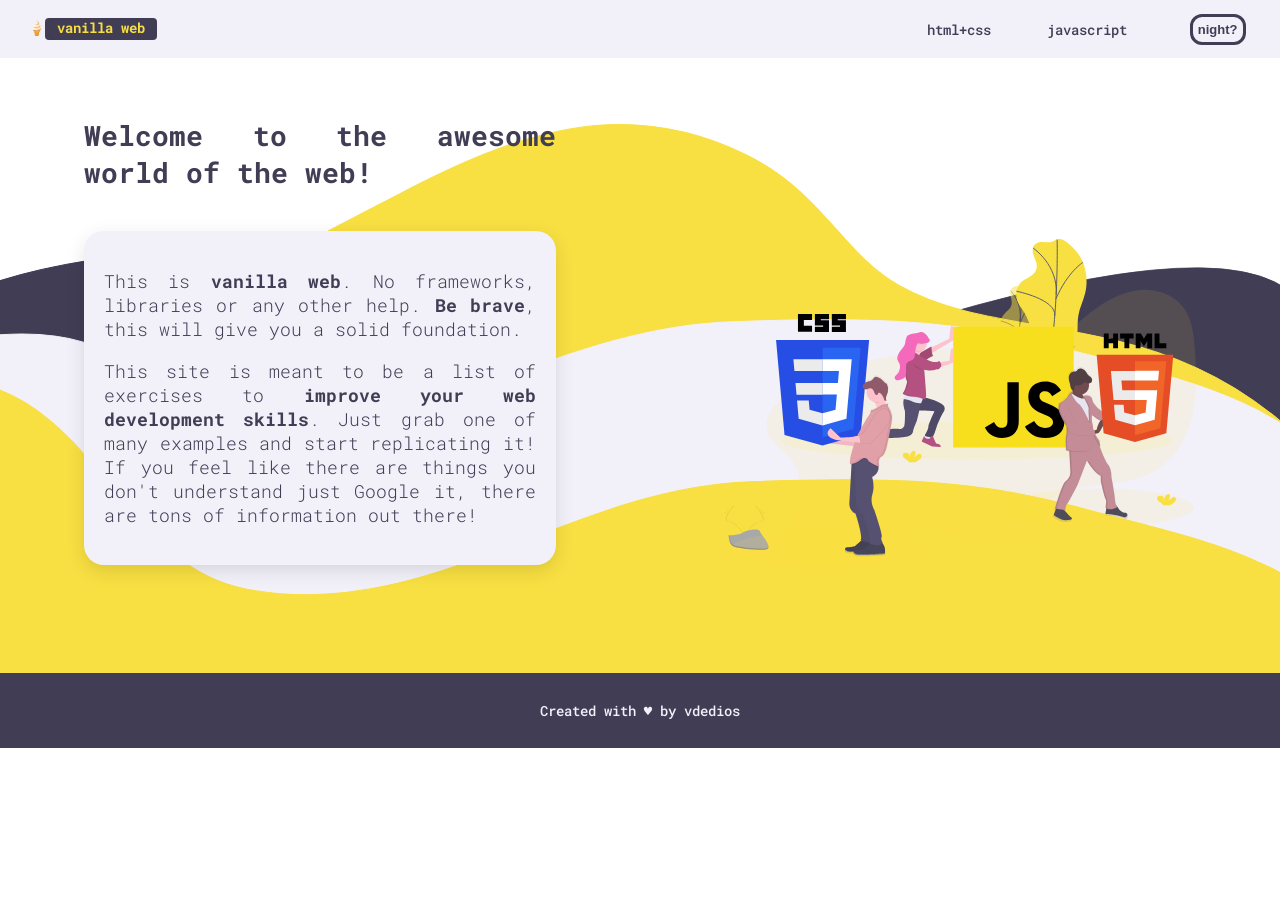
==== index.html @ 58d5588f "add basic landing page" ====
<html>
    <head>
        <meta charset="UTF-8">
        <meta name="Index">
        <meta name="viewport" content="width=device-width, height=device-height, initial-scale=1.0">
        <link href="https://fonts.googleapis.com/css2?family=Roboto+Mono:wght@300;500;900&display=swap" rel="stylesheet">
        <link rel="stylesheet" href="style/style.css">
        <title>Taller Web</title>
    </head>
    <body>
        <header>
            <nav class="navbar">
                <ul class="navbar-nav">
                    <li class="navbar-item"><div class="logo">🍦<div class="back-logo">vanilla web</div></div></li>
                    <li class="navbar-item"><a class="navbar-anchor" href="css/index.html">html+css</a></li>
                    <li class="navbar-item"><a class="navbar-anchor" href="javascript/index.html">javascript</a></li>
                    <li class="navbar-item"><button class="night">night?</button></li>
                </ul>
            </nav>
        </header>
        <main>
            <div class = "content line-component">
                <h1> Welcome to the awesome world of the web!</h1>
                <section>
                    <div class="card animate-card">
                        <p>This is <b>vanilla web</b>. No frameworks, libraries or any other help. <b>Be brave</b>, this will give you a solid foundation.</p>
                        <p>This site is meant to be a list of exercises to <b>improve your web development skills</b>. Just grab one of many examples and start replicating it! If you feel like there are things you don't understand just Google it, there are tons of information out there!</p>
                    </div>
                </section>
            </div>
            <div class="line-component">
                <div class="animate-svg">
                    <img class="image-welcome" src="assets/images/welcome3.svg"></img>
                </div>
            </div>
        </main>
        <footer>
            <div class="footer-content">Created with ♥️ by <a class="footer-anchor" href="github.com/vdedios">vdedios</a><div>
        </footer>
    </body>
</html>
---- style/style.css ----
/* Color palette
 * white
 * dark : #403D55
 * soft grey : #F2F0F9
 * vanilla yelllow : #F8DF42
*/


:root {
    color : #403D55;
    font-family: 'Roboto Mono', monospace;
    font-weight : 500;
    font-size : 14px;
}

a{
    text-decoration: none;
    color : #403D55;
}

body{
    margin : 0;
    padding : 0;
}

/*Styling scrollbar*/
body::-webkit-scrollbar{
    width : 0.5rem;
}

body::-webkit-scrollbar-track{
    background : #403D55; 
}

body::-webkit-scrollbar-thumb{
    background : #F8DF42; 
}

button:focus {
    outline:0;
}

footer{
    display: flex;
    justify-content: center;
    align-items: center;
    background-color : #403D55;
    z-index : 3; 
}

header{
    background-color : #F2F0F9!important;
}

h1{
    margin 0rem 5rem;
    text-align : justify;
}

main{
    background-image : url("../assets/images/fondo5.svg");
    background-position: center;
    background-repeat: no-repeat;
    background-size: cover;
    display : flex;
    justify-content: center;
    align-items: center;
    margin : 0px;
    padding: 1rem 0;
}

p{
    font-weight : 300;
}

ul{
    font-size : 14px;
    list-style: none;
    margin: 0;
    padding: 0;
}

.back-logo{
    background-color : #403D55;
    border-radius : 4px;
    color : #F8DF42;
    display : inline-block;
    text-align : center;
    padding-bottom : 3px;
    width : 8em;
}

.card{
    background-color : #F2F0F9;
    box-shadow : 0 6px 12px 0 rgba(0, 0, 0, 0.01), 0 6px 20px 0 rgba(0, 0, 0, 0.1);
    border-radius : 20px;
    font-size : 18px;
    margin-top : 40px;
    margin-bottom : 10px;
    padding : 20px;
    text-align : justify;
    z-index : 1;
}

.image-welcome{
    display : block;
    width : 100%;
    padding-top : 10rem;
}

.animate-card{
    animation-name: vert;
    animation-duration: 2s;
    animation-timing-function: ease-in-out;
    position : relative;
}

.animate-svg{
    animation-name: hor;
    animation-duration: 2s;
    animation-timing-function: ease-in-out;
    position : relative;
}

.content{
    padding-top : 1rem;
}

.line-component{
    width : 100%;
    padding : 6rem;
}

@keyframes vert {
  0%   {left:0px; top:2000px;}
  50%   {left:0px; top:0px;}
  65%   {left:0px; top:20px;}
  90%   {left:0px; top:-20px;}
  100%   {left:0px; top:00px;}
}

@keyframes hor {
  0%   {left:-2000px; top:0px;}
  100% {left:0px; top:0px;}
}

.logo{
    /*cambiar a flexbox*/
    font-weight : 900;
}

.navbar{
    background-color : #F2F0F9;
    position : fixed;
    width : 100vw;
    z-index : 100;
}

.navbar-nav{
    display : flex;
    align-items : center;
    justify-content: flex-end;
}

.navbar-item{
    /*ver como eliminiar los colores de los enlaces sin hacer una clase nueva*/
    color : #403D55 !important;
    margin: 0.5em 2em;
}

.navbar-item:first-child{
    margin-right : auto;
}

.navbar-anchor{
}

.navbar-anchor:hover{
    border-bottom : 2px solid #403D55;
}

.night{
    background-color : #F2F0F9;
    border : solid 3px #403D55;
    border-radius : 12px;
    color : #403D55;
    display : inline-block;
    font-size : 13px;
    font-weight : 900;
    margin : 0.5em;
    padding : 5px;
}

.night:hover{
    background-color : #403D55;
    border-color : #403D55;
    color : white;
}

.welcome-image{
    display: block;
    margin-left: auto;
    margin-right: auto;
    width : 100%;
}

.footer-content{
    color : #F2F0F9!important;
    text-align : center;
    width : 100%;
    padding: 2em 0;
}

.footer-anchor{
    color : #F2F0F9!important;
}
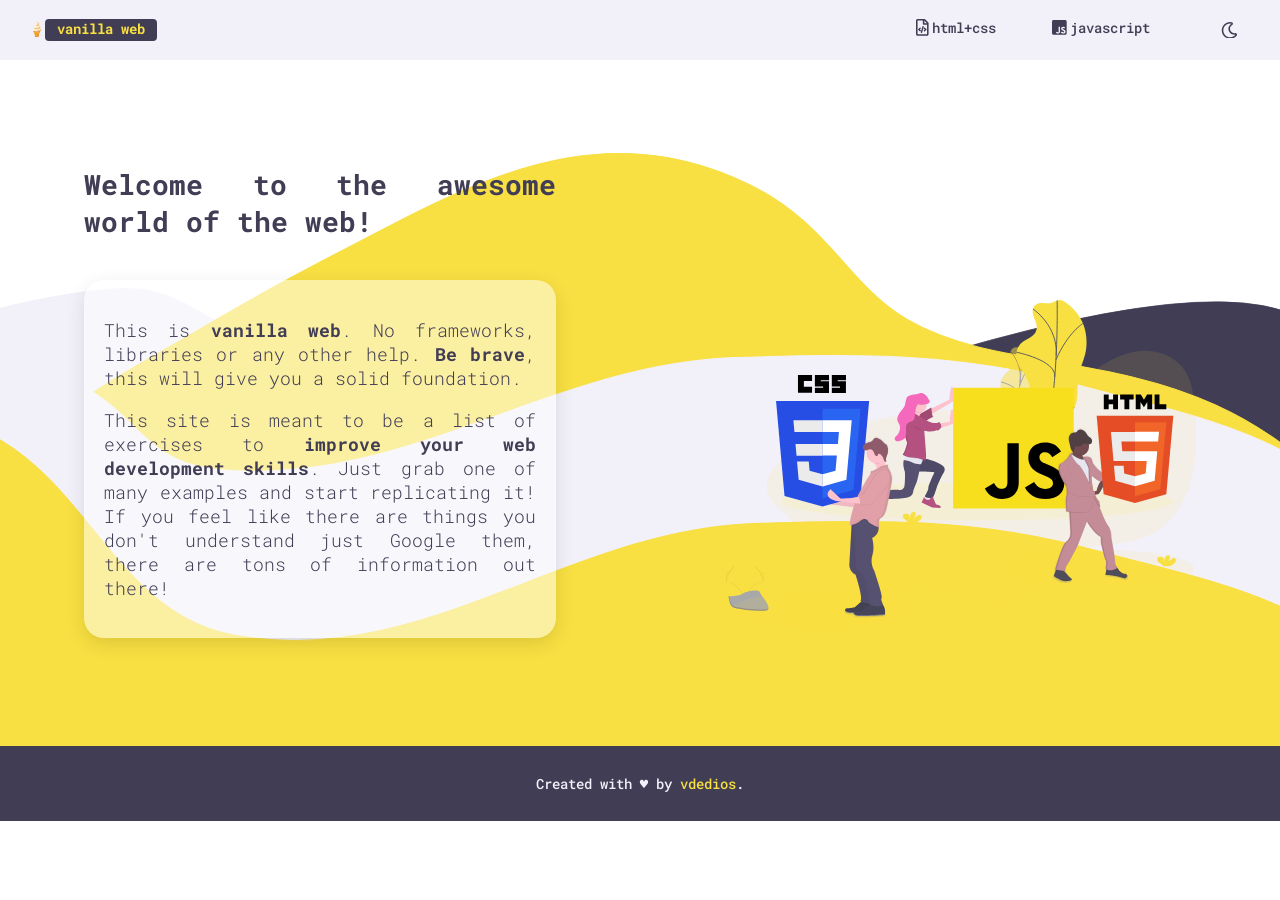
==== commit c1018f35: "improve landing page style" ====
--- a/index.html
+++ b/index.html
@@ -5,16 +5,23 @@
         <meta name="viewport" content="width=device-width, height=device-height, initial-scale=1.0">
         <link href="https://fonts.googleapis.com/css2?family=Roboto+Mono:wght@300;500;900&display=swap" rel="stylesheet">
         <link rel="stylesheet" href="style/style.css">
-        <title>Taller Web</title>
+        <link rel="icon" type="image/png" href="assets/images/favicon.png" />
+        <title>Vanilla web | Improve your web development skills</title>
     </head>
     <body>
         <header>
             <nav class="navbar">
                 <ul class="navbar-nav">
                     <li class="navbar-item"><div class="logo">🍦<div class="back-logo">vanilla web</div></div></li>
-                    <li class="navbar-item"><a class="navbar-anchor" href="css/index.html">html+css</a></li>
-                    <li class="navbar-item"><a class="navbar-anchor" href="javascript/index.html">javascript</a></li>
-                    <li class="navbar-item"><button class="night">night?</button></li>
+                    <li class="navbar-item navbar-anchor">
+                        <svg aria-hidden="true" focusable="false" data-prefix="far" data-icon="file-code" class="nav-icons" role="img" xmlns="http://www.w3.org/2000/svg" viewBox="0 0 384 512"><path fill="currentColor" d="M149.9 349.1l-.2-.2-32.8-28.9 32.8-28.9c3.6-3.2 4-8.8.8-12.4l-.2-.2-17.4-18.6c-3.4-3.6-9-3.7-12.4-.4l-57.7 54.1c-3.7 3.5-3.7 9.4 0 12.8l57.7 54.1c1.6 1.5 3.8 2.4 6 2.4 2.4 0 4.8-1 6.4-2.8l17.4-18.6c3.3-3.5 3.1-9.1-.4-12.4zm220-251.2L286 14C277 5 264.8-.1 252.1-.1H48C21.5 0 0 21.5 0 48v416c0 26.5 21.5 48 48 48h288c26.5 0 48-21.5 48-48V131.9c0-12.7-5.1-25-14.1-34zM256 51.9l76.1 76.1H256zM336 464H48V48h160v104c0 13.3 10.7 24 24 24h104zM209.6 214c-4.7-1.4-9.5 1.3-10.9 6L144 408.1c-1.4 4.7 1.3 9.6 6 10.9l24.4 7.1c4.7 1.4 9.6-1.4 10.9-6L240 231.9c1.4-4.7-1.3-9.6-6-10.9zm24.5 76.9l.2.2 32.8 28.9-32.8 28.9c-3.6 3.2-4 8.8-.8 12.4l.2.2 17.4 18.6c3.3 3.5 8.9 3.7 12.4.4l57.7-54.1c3.7-3.5 3.7-9.4 0-12.8l-57.7-54.1c-3.5-3.3-9.1-3.2-12.4.4l-17.4 18.6c-3.3 3.5-3.1 9.1.4 12.4z"></path></svg>
+                        <a href="css/index.html">html+css</a>
+                    </li>
+                    <li class="navbar-item navbar-anchor">
+                        <svg aria-hidden="true" focusable="false" data-prefix="fab" data-icon="js-squimg" class="nav-icons" role="img" xmlns="http://www.w3.org/2000/svg" viewBox="0 0 448 512"><path fill="currentColor" d="M400 32H48C21.5 32 0 53.5 0 80v352c0 26.5 21.5 48 48 48h352c26.5 0 48-21.5 48-48V80c0-26.5-21.5-48-48-48zM243.8 381.4c0 43.6-25.6 63.5-62.9 63.5-33.7 0-53.2-17.4-63.2-38.5l34.3-20.7c6.6 11.7 12.6 21.6 27.1 21.6 13.8 0 22.6-5.4 22.6-26.5V237.7h42.1v143.7zm99.6 63.5c-39.1 0-64.4-18.6-76.7-43l34.3-19.8c9 14.7 20.8 25.6 41.5 25.6 17.4 0 28.6-8.7 28.6-20.8 0-14.4-11.4-19.5-30.7-28l-10.5-4.5c-30.4-12.9-50.5-29.2-50.5-63.5 0-31.6 24.1-55.6 61.6-55.6 26.8 0 46 9.3 59.8 33.7L368 290c-7.2-12.9-15-18-27.1-18-12.3 0-20.1 7.8-20.1 18 0 12.6 7.8 17.7 25.9 25.6l10.5 4.5c35.8 15.3 55.9 31 55.9 66.2 0 37.8-29.8 58.6-69.7 58.6z"></path></svg>
+                        <a href="javascript/index.html">javascript</a>
+                    </li>
+                    <li class="navbar-item"><button class="night"><svg aria-hidden="true" focusable="false" data-prefix="far" data-icon="moon" class="nav-icons nav-icons-moon" role="img" xmlns="http://www.w3.org/2000/svg" viewBox="0 0 512 512"><path fill="currentColor" d="M279.135 512c78.756 0 150.982-35.804 198.844-94.775 28.27-34.831-2.558-85.722-46.249-77.401-82.348 15.683-158.272-47.268-158.272-130.792 0-48.424 26.06-92.292 67.434-115.836 38.745-22.05 28.999-80.788-15.022-88.919A257.936 257.936 0 0 0 279.135 0c-141.36 0-256 114.575-256 256 0 141.36 114.576 256 256 256zm0-464c12.985 0 25.689 1.201 38.016 3.478-54.76 31.163-91.693 90.042-91.693 157.554 0 113.848 103.641 199.2 215.252 177.944C402.574 433.964 344.366 464 279.135 464c-114.875 0-208-93.125-208-208s93.125-208 208-208z"></path></svg></button></li>
                 </ul>
             </nav>
         </header>
@@ -24,7 +31,7 @@
                 <section>
                     <div class="card animate-card">
                         <p>This is <b>vanilla web</b>. No frameworks, libraries or any other help. <b>Be brave</b>, this will give you a solid foundation.</p>
-                        <p>This site is meant to be a list of exercises to <b>improve your web development skills</b>. Just grab one of many examples and start replicating it! If you feel like there are things you don't understand just Google it, there are tons of information out there!</p>
+                        <p>This site is meant to be a list of exercises to <b>improve your web development skills</b>. Just grab one of many examples and start replicating it! If you feel like there are things you don't understand just Google them, there are tons of information out there!</p>
                     </div>
                 </section>
             </div>
@@ -35,7 +42,7 @@
             </div>
         </main>
         <footer>
-            <div class="footer-content">Created with ♥️ by <a class="footer-anchor" href="github.com/vdedios">vdedios</a><div>
+            <div class="footer-content">Created with ♥️ by <a class="footer-anchor" href="https://github.com/vdedios">vdedios</a>.<div>
         </footer>
     </body>
 </html>
--- a/style/style.css
+++ b/style/style.css
@@ -1,10 +1,13 @@
-/* Color palette
+/* Color palette - LIGHT
  * white
  * dark : #403D55
  * soft grey : #F2F0F9
  * vanilla yelllow : #F8DF42
 */
 
+/* Color palette - DARK
+ * vanilla yelllow : define
+*/
 
 :root {
     color : #403D55;
@@ -66,7 +69,8 @@
     justify-content: center;
     align-items: center;
     margin : 0px;
-    padding: 1rem 0;
+    padding : 1rem 0;
+    padding-top : 4.5rem;
 }
 
 p{
@@ -91,7 +95,6 @@
 }
 
 .card{
-    background-color : #F2F0F9;
     box-shadow : 0 6px 12px 0 rgba(0, 0, 0, 0.01), 0 6px 20px 0 rgba(0, 0, 0, 0.1);
     border-radius : 20px;
     font-size : 18px;
@@ -102,6 +105,19 @@
     z-index : 1;
 }
 
+.card::after {
+    content: "";
+    background: url(../assets/images/white.png);
+    border-radius : 20px;
+    opacity: 0.5;
+    top: 0;
+    left: 0;
+    bottom: 0;
+    right: 0;
+    position: absolute;
+    z-index: -1;   
+}
+
 .image-welcome{
     display : block;
     width : 100%;
@@ -164,24 +180,39 @@
 
 .navbar-item{
     /*ver como eliminiar los colores de los enlaces sin hacer una clase nueva*/
+    display : flex;
+    justify-content: center;
+    align-items: center;
     color : #403D55 !important;
     margin: 0.5em 2em;
 }
 
+.nav-icons{
+    height : 1.2rem;
+    padding-right : 0.25rem;
+}
+
+.nav-icons-moon{
+    padding-right : 0rem;
+}
+
 .navbar-item:first-child{
     margin-right : auto;
 }
 
 .navbar-anchor{
+    border-bottom : solid 2px transparent;
+    padding-bottom : 0.2rem; 
+
 }
 
 .navbar-anchor:hover{
-    border-bottom : 2px solid #403D55;
+    border-color : #403D55;
 }
 
 .night{
     background-color : #F2F0F9;
-    border : solid 3px #403D55;
+    border : solid 3px transparent;
     border-radius : 12px;
     color : #403D55;
     display : inline-block;
@@ -193,8 +224,7 @@
 
 .night:hover{
     background-color : #403D55;
-    border-color : #403D55;
-    color : white;
+    color : #F8DF42!important;
 }
 
 .welcome-image{
@@ -212,5 +242,5 @@
 }
 
 .footer-anchor{
-    color : #F2F0F9!important;
-}
+    color : #F8DF42!important;
+}
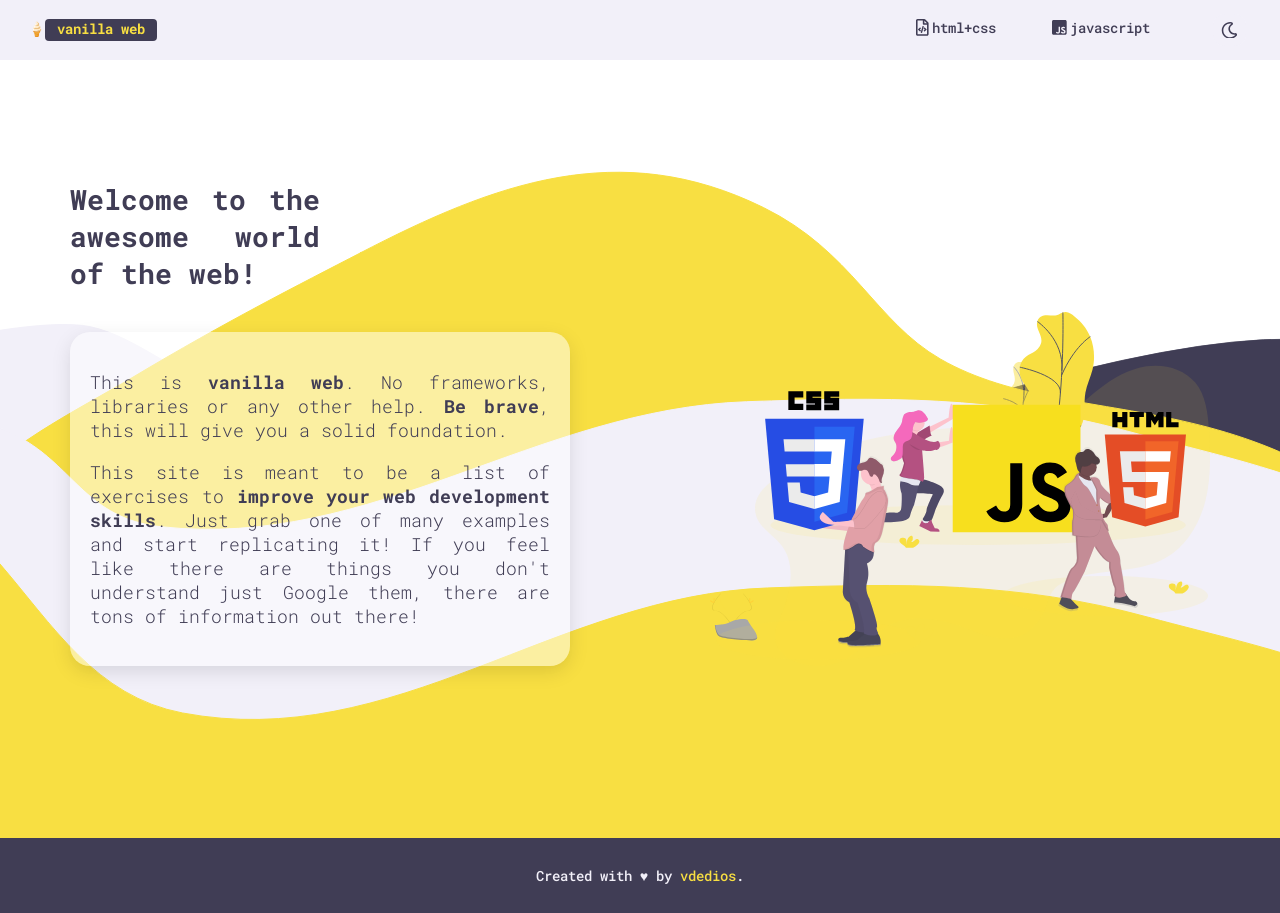
==== commit 2d0da541: "improve landing page style" ====
--- a/index.html
+++ b/index.html
@@ -26,7 +26,7 @@
             </nav>
         </header>
         <main>
-            <div class = "content line-component">
+            <div class = "line-component">
                 <h1> Welcome to the awesome world of the web!</h1>
                 <section>
                     <div class="card animate-card">
--- a/style/style.css
+++ b/style/style.css
@@ -53,14 +53,18 @@
 
 header{
     background-color : #F2F0F9!important;
+    position : fixed;
+    width : 100vw;
+    z-index : 2;
 }
 
 h1{
-    margin 0rem 5rem;
+    width : 50%;
     text-align : justify;
 }
 
 main{
+    min-height : 90vh;
     background-image : url("../assets/images/fondo5.svg");
     background-position: center;
     background-repeat: no-repeat;
@@ -70,7 +74,6 @@
     align-items: center;
     margin : 0px;
     padding : 1rem 0;
-    padding-top : 4.5rem;
 }
 
 p{
@@ -138,13 +141,9 @@
     position : relative;
 }
 
-.content{
-    padding-top : 1rem;
-}
-
 .line-component{
     width : 100%;
-    padding : 6rem;
+    padding : 5rem;
 }
 
 @keyframes vert {
@@ -167,9 +166,7 @@
 
 .navbar{
     background-color : #F2F0F9;
-    position : fixed;
-    width : 100vw;
-    z-index : 100;
+    width : 100%;
 }
 
 .navbar-nav{
